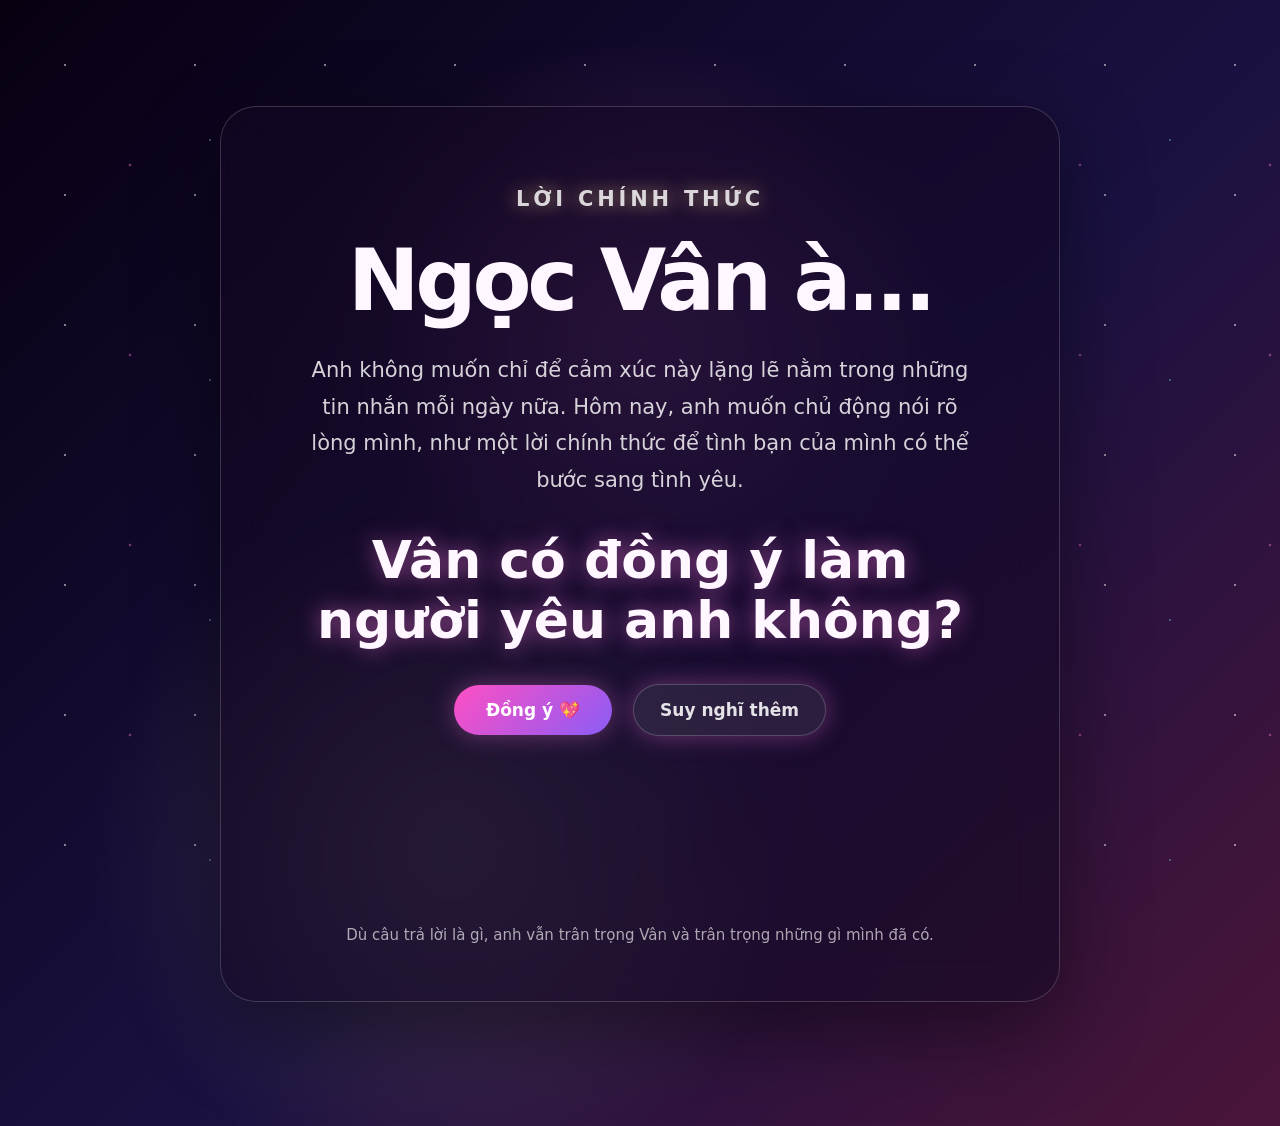
==== choice.html @ e43a79d6 "Add files via upload" ====
<!DOCTYPE html>
<html lang="vi">
<head>
  <meta charset="UTF-8" />
  <meta name="viewport" content="width=device-width, initial-scale=1.0, viewport-fit=cover" />
  <title>Một câu hỏi dành cho Vân</title>
  <link rel="stylesheet" href="assets/css/style.css" />
</head>
<body class="choice-page">
  <div class="choice-sky"></div>
  <main class="choice-card">
    <p class="eyebrow">Lời chính thức</p>
    <h1>Ngọc Vân à...</h1>
    <p>
      Anh không muốn chỉ để cảm xúc này lặng lẽ nằm trong những tin nhắn mỗi ngày nữa.
      Hôm nay, anh muốn chủ động nói rõ lòng mình, như một lời chính thức để tình bạn của mình
      có thể bước sang tình yêu.
    </p>
    <h2>Vân có đồng ý làm người yêu anh không?</h2>

    <div class="choice-actions" id="choiceArea">
      <button class="yes-btn" id="yesBtn" type="button">Đồng ý 💖</button>
      <button class="think-btn" id="thinkBtn" type="button">Suy nghĩ thêm</button>
    </div>

    <p class="choice-note" id="choiceNote">
      Dù câu trả lời là gì, anh vẫn trân trọng Vân và trân trọng những gì mình đã có.
    </p>
  </main>

  <script src="assets/js/choice.js"></script>
</body>
</html>
---- assets/css/style.css ----
:root {
  --bg: #070012;
  --white: #fff7ff;
  --soft: rgba(255, 247, 255, 0.78);
  --pink: #ff7adf;
  --pink-2: #ffb3ee;
  --violet: #8b5cf6;
  --gold: #ffe6a7;
  --glass: rgba(20, 10, 36, 0.56);
  --glass-2: rgba(255, 255, 255, 0.08);
  --border: rgba(255, 255, 255, 0.18);
}

* {
  margin: 0;
  padding: 0;
  box-sizing: border-box;
}

html,
body {
  width: 100%;
  min-height: 100%;
  background: var(--bg);
  color: var(--white);
  font-family: "Segoe UI", system-ui, -apple-system, BlinkMacSystemFont, Arial, sans-serif;
}

button {
  font: inherit;
}

/* ===================== INTRO ===================== */
.intro-page {
  height: 100vh;
  overflow: hidden;
  background:
    radial-gradient(circle at 50% 45%, rgba(92, 40, 140, 0.25), transparent 35%),
    #070012;
}

#galaxyCanvas {
  position: fixed;
  inset: 0;
  width: 100%;
  height: 100%;
  display: block;
  cursor: grab;
  touch-action: none;
}

#galaxyCanvas:active {
  cursor: grabbing;
}

.intro-content {
  position: fixed;
  left: 50%;
  top: 47%;
  transform: translate(-50%, -50%);
  z-index: 3;
  width: min(760px, calc(100vw - 36px));
  text-align: center;
  pointer-events: none;
  transition: opacity 0.8s ease, transform 0.8s ease;
}

.intro-content.hide {
  opacity: 0;
  transform: translate(-50%, -54%) scale(0.96);
}

.eyebrow {
  color: var(--gold);
  text-transform: uppercase;
  letter-spacing: 0.18em;
  font-size: clamp(12px, 1.8vw, 15px);
  font-weight: 700;
  text-shadow: 0 0 18px rgba(255, 218, 138, 0.65);
}

.intro-content h1 {
  margin-top: 12px;
  font-size: clamp(48px, 10vw, 112px);
  line-height: 0.95;
  letter-spacing: -0.05em;
  text-shadow:
    0 0 22px rgba(255, 122, 223, 0.72),
    0 0 80px rgba(139, 92, 246, 0.55);
}

.intro-text {
  width: min(660px, 100%);
  margin: 22px auto 0;
  color: var(--soft);
  font-size: clamp(16px, 2.2vw, 21px);
  line-height: 1.75;
}

.primary-btn,
.ghost-btn,
.yes-btn,
.think-btn {
  position: relative;
  isolation: isolate;
  border: 0;
  cursor: pointer;
  border-radius: 999px;
  color: white;
  transition: transform 0.25s ease, box-shadow 0.25s ease, opacity 0.25s ease;
}

.primary-btn {
  pointer-events: auto;
  margin-top: 34px;
  padding: 16px 34px;
  font-size: clamp(16px, 2.1vw, 19px);
  font-weight: 700;
  background: linear-gradient(135deg, #ff65d8, #8b5cf6 55%, #5eead4);
  box-shadow:
    0 0 22px rgba(255, 101, 216, 0.62),
    0 0 70px rgba(139, 92, 246, 0.42);
  overflow: hidden;
}

.primary-btn.compact {
  margin-top: 0;
  padding: 13px 26px;
  font-size: 16px;
}

.primary-btn:hover,
.yes-btn:hover {
  transform: translateY(-3px) scale(1.03);
}

.primary-btn:disabled {
  opacity: 0.7;
  cursor: wait;
}

.btn-glow {
  position: absolute;
  inset: -70%;
  z-index: -1;
  background: conic-gradient(from 0deg, transparent, rgba(255, 255, 255, 0.65), transparent 35%);
  animation: rotateGlow 2.8s linear infinite;
}

@keyframes rotateGlow {
  to { transform: rotate(360deg); }
}

.drag-hint {
  position: fixed;
  left: 50%;
  bottom: 26px;
  z-index: 3;
  transform: translateX(-50%);
  color: rgba(255, 255, 255, 0.78);
  font-size: 14px;
  letter-spacing: 0.04em;
  text-align: center;
  pointer-events: none;
  text-shadow: 0 0 14px rgba(255, 140, 240, 0.95);
  animation: floatHint 1.8s ease-in-out infinite;
  transition: opacity 0.6s ease;
}

.drag-hint.hide {
  opacity: 0;
}

.drag-hint span {
  display: block;
  margin-bottom: 7px;
  font-size: 26px;
}

@keyframes floatHint {
  0%, 100% { transform: translateX(-50%) translateY(0); opacity: 0.58; }
  50% { transform: translateX(-50%) translateY(-8px); opacity: 1; }
}

.transition-text {
  position: fixed;
  left: 50%;
  top: 50%;
  z-index: 4;
  transform: translate(-50%, -50%) scale(0.92);
  width: min(560px, calc(100vw - 32px));
  opacity: 0;
  pointer-events: none;
  text-align: center;
  font-size: clamp(22px, 5vw, 46px);
  line-height: 1.25;
  font-weight: 800;
  color: white;
  text-shadow:
    0 0 18px rgba(255, 122, 223, 0.95),
    0 0 80px rgba(255, 255, 255, 0.62);
  transition: opacity 0.7s ease, transform 0.7s ease;
}

.transition-text.show {
  opacity: 1;
  transform: translate(-50%, -50%) scale(1);
}

/* ===================== STORY ===================== */
.story-page {
  min-height: 100vh;
  overflow-x: hidden;
  background: #0b0618;
  transition: background 0.7s ease;
}

.story-bg-peace {
  background:
    radial-gradient(circle at 25% 25%, rgba(99, 102, 241, 0.32), transparent 35%),
    radial-gradient(circle at 78% 70%, rgba(255, 122, 223, 0.12), transparent 33%),
    linear-gradient(135deg, #070012, #121a3b 55%, #261144);
}

.story-bg-meet {
  background:
    radial-gradient(circle at 72% 23%, rgba(255, 184, 108, 0.28), transparent 28%),
    radial-gradient(circle at 35% 75%, rgba(244, 114, 182, 0.23), transparent 35%),
    linear-gradient(135deg, #100017, #25165f 55%, #3b1238);
}

.story-bg-chat {
  background:
    radial-gradient(circle at 30% 30%, rgba(94, 234, 212, 0.16), transparent 28%),
    radial-gradient(circle at 75% 55%, rgba(255, 122, 223, 0.2), transparent 35%),
    linear-gradient(135deg, #030712, #111827 48%, #37123c);
}

.story-bg-screen {
  background:
    radial-gradient(circle at 50% 10%, rgba(147, 197, 253, 0.22), transparent 32%),
    linear-gradient(135deg, #060113, #12163d 50%, #2a0d33);
}

.story-bg-care {
  background:
    radial-gradient(circle at 25% 70%, rgba(96, 165, 250, 0.22), transparent 35%),
    radial-gradient(circle at 72% 30%, rgba(251, 113, 133, 0.24), transparent 30%),
    linear-gradient(135deg, #080014, #18213f 48%, #3b102d);
}

.story-bg-change {
  background:
    radial-gradient(circle at 72% 35%, rgba(252, 211, 77, 0.18), transparent 28%),
    radial-gradient(circle at 28% 65%, rgba(255, 122, 223, 0.22), transparent 35%),
    linear-gradient(135deg, #070012, #27184e 50%, #401633);
}

.story-bg-feeling {
  background:
    radial-gradient(circle at 50% 28%, rgba(255, 255, 255, 0.14), transparent 22%),
    radial-gradient(circle at 65% 66%, rgba(255, 122, 223, 0.21), transparent 35%),
    linear-gradient(135deg, #080011, #1a1444 55%, #43172f);
}

.story-bg-confess {
  background:
    radial-gradient(circle at 50% 45%, rgba(255, 122, 223, 0.25), transparent 32%),
    radial-gradient(circle at 50% 80%, rgba(255, 230, 167, 0.2), transparent 34%),
    linear-gradient(135deg, #090013, #301056 48%, #641943);
}

.story-stars,
.choice-sky {
  position: fixed;
  inset: 0;
  pointer-events: none;
  background-image:
    radial-gradient(circle, rgba(255,255,255,0.95) 0 1px, transparent 1.5px),
    radial-gradient(circle, rgba(255,122,223,0.8) 0 1px, transparent 1.7px),
    radial-gradient(circle, rgba(147,197,253,0.7) 0 1px, transparent 1.5px);
  background-size: 130px 130px, 190px 190px, 240px 240px;
  background-position: 0 0, 35px 70px, 90px 20px;
  opacity: 0.52;
  animation: starDrift 36s linear infinite;
}

@keyframes starDrift {
  to { background-position: 260px 260px, 415px 330px, 410px 500px; }
}

.story-shell {
  min-height: 100vh;
  display: grid;
  place-items: center;
  padding: 40px 18px;
}

.story-card {
  position: relative;
  z-index: 2;
  width: min(860px, 100%);
  padding: clamp(22px, 4vw, 44px);
  border: 1px solid var(--border);
  border-radius: 32px;
  background: linear-gradient(145deg, rgba(255, 255, 255, 0.11), rgba(255, 255, 255, 0.045));
  box-shadow:
    0 24px 70px rgba(0, 0, 0, 0.38),
    inset 0 1px 0 rgba(255, 255, 255, 0.12);
  backdrop-filter: blur(22px);
  transition: transform 0.42s ease, opacity 0.42s ease;
}

.story-card.changing {
  opacity: 0;
  transform: translateY(16px) scale(0.985);
}

.story-topline {
  display: flex;
  align-items: center;
  gap: 16px;
  color: var(--gold);
  font-weight: 800;
  letter-spacing: 0.1em;
}

.progress-track {
  flex: 1;
  height: 5px;
  overflow: hidden;
  border-radius: 999px;
  background: rgba(255, 255, 255, 0.12);
}

.progress-bar {
  height: 100%;
  width: 0;
  border-radius: inherit;
  background: linear-gradient(90deg, var(--pink), var(--gold));
  box-shadow: 0 0 18px rgba(255, 122, 223, 0.72);
  transition: width 0.45s ease;
}

.scene-frame {
  position: relative;
  margin: 28px 0;
  min-height: 230px;
  overflow: hidden;
  border-radius: 26px;
  border: 1px solid rgba(255,255,255,0.14);
  background:
    radial-gradient(circle at 50% 45%, rgba(255,255,255,0.12), transparent 26%),
    linear-gradient(135deg, rgba(255,255,255,0.1), rgba(255,255,255,0.035));
}

.scene-frame::before,
.scene-frame::after {
  content: "";
  position: absolute;
  border-radius: 999px;
  filter: blur(4px);
  opacity: 0.84;
}

.scene-frame::before {
  width: 210px;
  height: 210px;
  left: 13%;
  top: 50%;
  background: radial-gradient(circle, rgba(255, 122, 223, 0.32), transparent 68%);
  transform: translateY(-50%);
}

.scene-frame::after {
  width: 280px;
  height: 120px;
  right: 12%;
  bottom: 20%;
  background: radial-gradient(ellipse, rgba(255, 230, 167, 0.25), transparent 72%);
}

.scene-orb {
  position: absolute;
  left: 50%;
  top: 48%;
  z-index: 2;
  transform: translate(-50%, -50%);
  width: 142px;
  height: 142px;
  display: grid;
  place-items: center;
  border-radius: 50%;
  font-size: 66px;
  background: rgba(255, 255, 255, 0.08);
  box-shadow:
    0 0 35px rgba(255, 122, 223, 0.4),
    inset 0 0 24px rgba(255, 255, 255, 0.12);
  animation: sceneFloat 3.2s ease-in-out infinite;
}

.scene-caption {
  position: absolute;
  left: 50%;
  bottom: 24px;
  z-index: 2;
  transform: translateX(-50%);
  width: calc(100% - 36px);
  text-align: center;
  color: rgba(255, 255, 255, 0.78);
}

@keyframes sceneFloat {
  0%, 100% { transform: translate(-50%, -50%) translateY(0); }
  50% { transform: translate(-50%, -50%) translateY(-10px); }
}

.story-card h1 {
  margin-top: 12px;
  font-size: clamp(30px, 6vw, 58px);
  letter-spacing: -0.04em;
  line-height: 1.05;
}

.story-text {
  margin-top: 20px;
  color: rgba(255, 255, 255, 0.84);
  font-size: clamp(17px, 2.5vw, 22px);
  line-height: 1.78;
  white-space: pre-line;
}

.story-actions {
  display: flex;
  justify-content: space-between;
  align-items: center;
  gap: 14px;
  margin-top: 32px;
}

.ghost-btn {
  padding: 13px 24px;
  color: rgba(255, 255, 255, 0.82);
  border: 1px solid rgba(255, 255, 255, 0.18);
  background: rgba(255, 255, 255, 0.06);
}

.ghost-btn:disabled {
  opacity: 0.42;
  cursor: not-allowed;
}

/* ===================== CHOICE ===================== */
.choice-page {
  min-height: 100vh;
  overflow: hidden;
  display: grid;
  place-items: center;
  padding: 24px;
  background:
    radial-gradient(circle at 50% 30%, rgba(255, 122, 223, 0.2), transparent 30%),
    radial-gradient(circle at 35% 75%, rgba(255, 230, 167, 0.16), transparent 30%),
    linear-gradient(135deg, #080011, #1a1141 55%, #4b1539);
}

.choice-card {
  position: relative;
  z-index: 2;
  width: min(840px, 100%);
  min-height: 540px;
  padding: clamp(24px, 5vw, 52px);
  border-radius: 36px;
  border: 1px solid var(--border);
  background: rgba(19, 8, 35, 0.58);
  backdrop-filter: blur(24px);
  box-shadow: 0 28px 85px rgba(0,0,0,0.44);
  text-align: center;
}

.choice-card h1 {
  margin-top: 12px;
  font-size: clamp(42px, 8vw, 86px);
  letter-spacing: -0.05em;
}

.choice-card p {
  width: min(680px, 100%);
  margin: 22px auto 0;
  color: rgba(255, 255, 255, 0.82);
  font-size: clamp(16px, 2.4vw, 21px);
  line-height: 1.75;
}

.choice-card h2 {
  width: min(690px, 100%);
  margin: 32px auto 0;
  font-size: clamp(28px, 5vw, 52px);
  line-height: 1.15;
  text-shadow: 0 0 22px rgba(255, 122, 223, 0.55);
}

.choice-actions {
  position: relative;
  min-height: 120px;
  margin-top: 34px;
}

.yes-btn,
.think-btn {
  min-width: 158px;
  padding: 15px 26px;
  font-weight: 800;
  font-size: 17px;
  box-shadow: 0 0 24px rgba(255, 122, 223, 0.35);
}

.yes-btn {
  background: linear-gradient(135deg, #ff4fc3, #8b5cf6);
}

.think-btn {
  margin-left: 16px;
  color: rgba(255, 255, 255, 0.88);
  border: 1px solid rgba(255,255,255,0.2);
  background: rgba(255, 255, 255, 0.08);
  transition: left 0.45s ease, top 0.45s ease, transform 0.25s ease, opacity 0.25s ease;
}

.think-btn.moving {
  position: absolute;
  margin-left: 0;
}

.think-btn:disabled {
  opacity: 0.7;
  cursor: wait;
}

.choice-note {
  margin-top: 22px !important;
  font-size: 15px !important;
  color: rgba(255,255,255,0.64) !important;
}

/* ===================== YES / HEART ===================== */
.yes-page {
  min-height: 100vh;
  overflow: hidden;
  display: grid;
  place-items: center;
  padding: 24px;
  background:
    radial-gradient(circle at 50% 40%, rgba(255, 122, 223, 0.2), transparent 30%),
    radial-gradient(circle at 15% 20%, rgba(255, 230, 167, 0.16), transparent 25%),
    radial-gradient(circle at 80% 75%, rgba(139, 92, 246, 0.2), transparent 30%),
    #070012;
}

#heartCanvas {
  position: fixed;
  inset: 0;
  width: 100%;
  height: 100%;
  display: block;
}

.floating-hearts {
  position: fixed;
  inset: 0;
  pointer-events: none;
  overflow: hidden;
  z-index: 2;
}

.float-heart {
  position: absolute;
  bottom: -40px;
  color: rgba(255, 180, 235, 0.92);
  filter: drop-shadow(0 0 12px rgba(255, 122, 223, 0.75));
  animation: flyHeart linear forwards;
}

@keyframes flyHeart {
  0% { transform: translateY(0) translateX(0) scale(0.7) rotate(0deg); opacity: 0; }
  12% { opacity: 1; }
  100% { transform: translateY(-112vh) translateX(var(--drift)) scale(1.35) rotate(22deg); opacity: 0; }
}

.promise-card {
  position: relative;
  z-index: 3;
  width: min(780px, 100%);
  margin-top: min(30vh, 210px);
  padding: clamp(22px, 4vw, 42px);
  border: 1px solid rgba(255, 255, 255, 0.18);
  border-radius: 32px;
  background: rgba(16, 6, 30, 0.58);
  backdrop-filter: blur(18px);
  box-shadow: 0 24px 85px rgba(0,0,0,0.4);
}

.promise-card h1 {
  margin-top: 12px;
  font-size: clamp(30px, 5vw, 54px);
  line-height: 1.1;
  letter-spacing: -0.04em;
  text-shadow: 0 0 24px rgba(255, 122, 223, 0.55);
}

.promise-list {
  display: grid;
  gap: 14px;
  margin-top: 24px;
}

.promise-list p {
  padding: 14px 16px;
  border: 1px solid rgba(255, 255, 255, 0.12);
  border-radius: 18px;
  color: rgba(255, 255, 255, 0.84);
  background: rgba(255, 255, 255, 0.055);
  line-height: 1.65;
}

.signature {
  margin-top: 24px;
  color: var(--gold);
  text-align: right;
  font-style: italic;
}

@media (max-width: 760px) {
  .intro-content {
    top: 44%;
  }

  .intro-content h1 {
    font-size: clamp(44px, 16vw, 76px);
  }

  .intro-text {
    font-size: 16px;
  }

  .drag-hint {
    bottom: 18px;
    width: calc(100vw - 40px);
  }

  .scene-frame {
    min-height: 190px;
  }

  .scene-orb {
    width: 112px;
    height: 112px;
    font-size: 50px;
  }

  .story-actions {
    flex-direction: column-reverse;
    align-items: stretch;
  }

  .primary-btn.compact,
  .ghost-btn {
    width: 100%;
  }

  .choice-card {
    min-height: 620px;
  }

  .choice-actions {
    min-height: 190px;
  }

  .yes-btn,
  .think-btn {
    min-width: 0;
    width: 100%;
    margin-left: 0;
    margin-top: 12px;
  }

  .think-btn.moving {
    width: auto;
    min-width: 156px;
  }

  .promise-card {
    margin-top: 34vh;
  }
}

/* ===================== RESPONSIVE / SCROLL REFINEMENT ===================== */
html {
  min-height: 100%;
  scroll-behavior: smooth;
}

body {
  min-height: 100svh;
  overflow-x: hidden;
  overflow-y: auto;
}

body.intro-page,
body.story-page,
body.choice-page,
body.yes-page {
  min-height: 100svh;
}

.intro-page {
  height: auto;
  min-height: 100svh;
  overflow-y: auto;
  overflow-x: hidden;
}

#galaxyCanvas,
#heartCanvas {
  height: 100svh;
}

.intro-content {
  position: relative;
  left: auto;
  top: auto;
  transform: none;
  min-height: 100svh;
  width: min(820px, calc(100vw - 32px));
  margin: 0 auto;
  padding: clamp(84px, 14svh, 150px) 0 clamp(110px, 16svh, 170px);
  display: flex;
  flex-direction: column;
  justify-content: center;
}

.intro-content.hide {
  transform: scale(0.96) translateY(-18px);
}

.story-shell {
  min-height: 100svh;
  padding: clamp(20px, 5svh, 56px) clamp(14px, 4vw, 32px);
}

.story-card,
.choice-card,
.promise-card {
  max-height: none;
}

.choice-page {
  overflow-y: auto;
  padding: clamp(18px, 4vw, 34px);
  align-items: start;
}

.choice-card {
  min-height: auto;
  margin: clamp(28px, 8svh, 82px) auto clamp(70px, 10svh, 110px);
}

.choice-actions {
  min-height: clamp(142px, 24svh, 220px);
}

.yes-page {
  overflow-y: auto;
  align-items: start;
  padding: clamp(16px, 4vw, 28px);
}

.promise-toggle {
  position: fixed;
  right: max(14px, env(safe-area-inset-right));
  top: max(14px, env(safe-area-inset-top));
  z-index: 8;
  border: 1px solid rgba(255,255,255,0.22);
  border-radius: 999px;
  padding: 10px 16px;
  color: rgba(255,255,255,0.92);
  background: rgba(20, 8, 38, 0.62);
  backdrop-filter: blur(16px);
  box-shadow: 0 12px 36px rgba(0,0,0,0.35), 0 0 22px rgba(255,122,223,0.22);
  cursor: pointer;
}

.promise-card {
  margin: min(56svh, 430px) auto 8svh;
  transition: opacity 0.55s ease, transform 0.55s ease, visibility 0.55s ease;
}

.promise-card.promise-card-hidden {
  opacity: 0;
  visibility: hidden;
  pointer-events: none;
  transform: translateY(22px) scale(0.96);
}

.promise-card.promise-card-visible {
  opacity: 1;
  visibility: visible;
  pointer-events: auto;
  transform: translateY(0) scale(1);
}

.music-control {
  position: fixed;
  left: max(14px, env(safe-area-inset-left));
  bottom: max(14px, env(safe-area-inset-bottom));
  z-index: 9;
  display: flex;
  align-items: center;
  gap: 8px;
  border: 1px solid rgba(255,255,255,0.2);
  border-radius: 999px;
  padding: 10px 14px;
  color: rgba(255,255,255,0.88);
  background: rgba(18, 7, 33, 0.62);
  backdrop-filter: blur(16px);
  box-shadow: 0 12px 38px rgba(0,0,0,0.34), 0 0 24px rgba(139,92,246,0.22);
  cursor: pointer;
  user-select: none;
}

.music-control .music-dot {
  width: 8px;
  height: 8px;
  border-radius: 50%;
  background: rgba(255,255,255,0.55);
  box-shadow: 0 0 10px rgba(255,255,255,0.4);
}

.music-control.is-playing .music-dot {
  background: #ff9de8;
  box-shadow: 0 0 14px rgba(255,157,232,0.95);
  animation: musicPulse 1.2s ease-in-out infinite;
}

@keyframes musicPulse {
  0%, 100% { transform: scale(0.85); opacity: 0.75; }
  50% { transform: scale(1.35); opacity: 1; }
}

@media (max-width: 900px) {
  .story-card {
    border-radius: 26px;
  }

  .scene-frame {
    min-height: clamp(180px, 30svh, 260px);
  }
}

@media (max-width: 760px) {
  .intro-content {
    top: auto;
    min-height: 100svh;
    width: min(100% - 28px, 620px);
    padding-top: clamp(78px, 12svh, 120px);
    padding-bottom: 126px;
  }

  .intro-content h1 {
    font-size: clamp(42px, 15vw, 76px);
    line-height: 1;
  }

  .story-shell {
    display: block;
    padding: 18px 14px 82px;
  }

  .story-card {
    margin: 0 auto;
    border-radius: 24px;
  }

  .choice-page {
    display: block;
    padding: 16px 12px 80px;
  }

  .choice-card {
    min-height: auto;
    margin: 22px auto 20px;
    border-radius: 26px;
  }

  .choice-actions {
    min-height: clamp(210px, 34svh, 300px);
  }

  .promise-card {
    margin-top: 48svh;
    border-radius: 24px;
  }

  .promise-toggle {
    top: auto;
    bottom: max(72px, calc(72px + env(safe-area-inset-bottom)));
    right: 12px;
    padding: 9px 13px;
    font-size: 14px;
  }

  .music-control {
    left: 12px;
    bottom: max(12px, env(safe-area-inset-bottom));
    padding: 9px 12px;
    font-size: 14px;
  }

  .drag-hint {
    bottom: 76px;
  }
}

@media (max-height: 620px) and (orientation: landscape) {
  .intro-content {
    padding-top: 60px;
    padding-bottom: 70px;
  }

  .intro-content h1 {
    font-size: clamp(38px, 9vw, 76px);
  }

  .intro-text {
    margin-top: 14px;
    line-height: 1.55;
  }

  .primary-btn {
    margin-top: 22px;
  }

  .promise-card {
    margin-top: 26svh;
  }
}

@media (prefers-reduced-motion: reduce) {
  *, *::before, *::after {
    animation-duration: 0.01ms !important;
    animation-iteration-count: 1 !important;
    transition-duration: 0.01ms !important;
  }
}

.yes-page:not(.heart-ready) .promise-toggle {
  opacity: 0;
  pointer-events: none;
  transform: translateY(8px);
}

/* ===================== PERSISTENT MUSIC SHELL ===================== */
.app-shell {
  width: 100%;
  height: 100svh;
  overflow: hidden;
  background: #070012;
}

.love-frame {
  position: fixed;
  inset: 0;
  width: 100%;
  height: 100svh;
  border: 0;
  display: block;
  background: #070012;
  opacity: 1;
  transition: opacity 0.28s ease, filter 0.28s ease;
}

.love-frame.is-changing {
  opacity: 0.72;
  filter: blur(3px);
}

.music-tip {
  position: fixed;
  left: max(14px, env(safe-area-inset-left));
  bottom: max(68px, calc(68px + env(safe-area-inset-bottom)));
  z-index: 12;
  width: min(320px, calc(100vw - 28px));
  padding: 10px 13px;
  border: 1px solid rgba(255,255,255,0.18);
  border-radius: 18px;
  color: rgba(255,255,255,0.86);
  background: rgba(18, 7, 33, 0.72);
  backdrop-filter: blur(16px);
  box-shadow: 0 14px 38px rgba(0,0,0,0.38);
  font-size: 13px;
  line-height: 1.5;
  opacity: 0;
  transform: translateY(8px);
  pointer-events: none;
  transition: opacity 0.28s ease, transform 0.28s ease;
}

.music-tip.show {
  opacity: 1;
  transform: translateY(0);
}

@media (max-width: 760px) {
  .app-shell .music-control {
    left: 12px;
    bottom: max(12px, env(safe-area-inset-bottom));
  }

  .music-tip {
    bottom: max(62px, calc(62px + env(safe-area-inset-bottom)));
    font-size: 12px;
  }
}

/* Thanh cuộn nhẹ, hợp với nền tối */
html {
  scrollbar-width: thin;
  scrollbar-color: rgba(255, 122, 223, 0.55) rgba(255, 255, 255, 0.06);
}

::-webkit-scrollbar {
  width: 9px;
  height: 9px;
}

::-webkit-scrollbar-track {
  background: rgba(255, 255, 255, 0.05);
}

::-webkit-scrollbar-thumb {
  border-radius: 999px;
  background: linear-gradient(180deg, rgba(255, 122, 223, 0.72), rgba(139, 92, 246, 0.65));
}

.yes-page {
  scrollbar-gutter: stable;
}
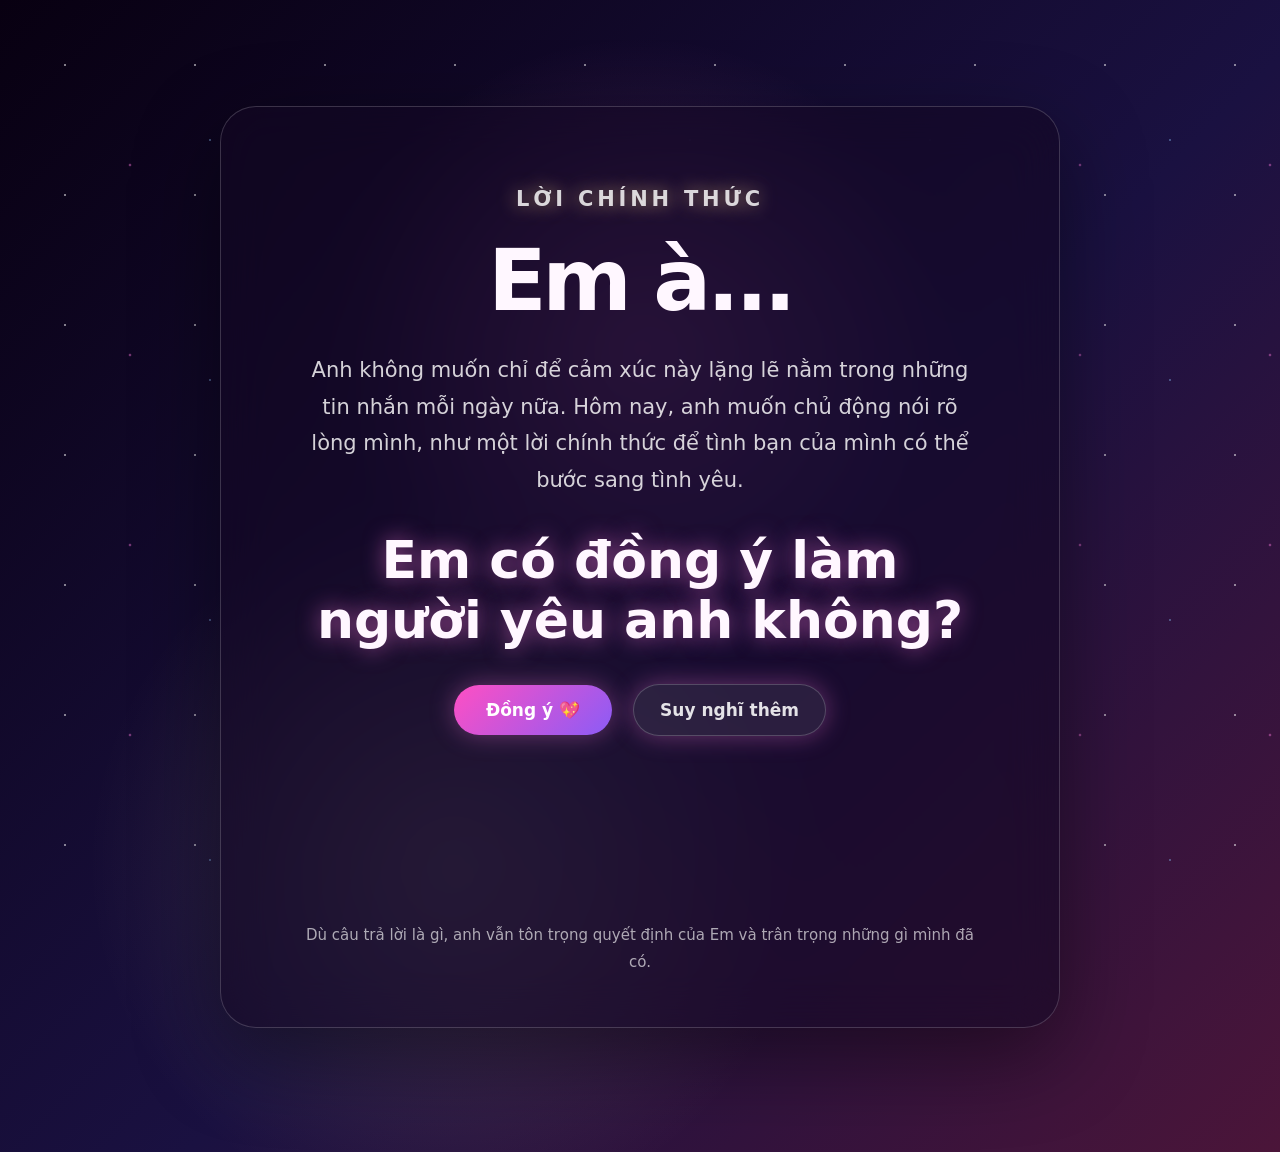
==== commit 65b1f451: "Add files via upload" ====
--- a/choice.html
+++ b/choice.html
@@ -3,20 +3,20 @@
 <head>
   <meta charset="UTF-8" />
   <meta name="viewport" content="width=device-width, initial-scale=1.0, viewport-fit=cover" />
-  <title>Một câu hỏi dành cho Vân</title>
+  <title>Một câu hỏi dành cho Em</title>
   <link rel="stylesheet" href="assets/css/style.css" />
 </head>
 <body class="choice-page">
   <div class="choice-sky"></div>
   <main class="choice-card">
     <p class="eyebrow">Lời chính thức</p>
-    <h1>Ngọc Vân à...</h1>
+    <h1>Em à...</h1>
     <p>
       Anh không muốn chỉ để cảm xúc này lặng lẽ nằm trong những tin nhắn mỗi ngày nữa.
       Hôm nay, anh muốn chủ động nói rõ lòng mình, như một lời chính thức để tình bạn của mình
       có thể bước sang tình yêu.
     </p>
-    <h2>Vân có đồng ý làm người yêu anh không?</h2>
+    <h2>Em có đồng ý làm người yêu anh không?</h2>
 
     <div class="choice-actions" id="choiceArea">
       <button class="yes-btn" id="yesBtn" type="button">Đồng ý 💖</button>
@@ -24,7 +24,7 @@
     </div>
 
     <p class="choice-note" id="choiceNote">
-      Dù câu trả lời là gì, anh vẫn trân trọng Vân và trân trọng những gì mình đã có.
+      Dù câu trả lời là gì, anh vẫn tôn trọng quyết định của Em và trân trọng những gì mình đã có.
     </p>
   </main>
 
--- a/assets/css/style.css
+++ b/assets/css/style.css
@@ -1044,3 +1044,31 @@
 .yes-page {
   scrollbar-gutter: stable;
 }
+
+.music-area {
+  position: fixed;
+  left: max(14px, env(safe-area-inset-left));
+  bottom: max(14px, env(safe-area-inset-bottom));
+  z-index: 80;
+  display: flex;
+  align-items: center;
+  gap: 10px;
+}
+
+/* Vì nút nhạc cũ có thể đang position: fixed,
+   dòng này giúp nó nằm gọn trong cụm music-area */
+.music-area .music-control {
+  position: static;
+}
+
+.made-by {
+  color: rgba(255, 225, 245, 0.96);
+  font-size: 15px;
+  font-family: "Segoe Script", "Brush Script MT", cursive;
+  letter-spacing: 0.6px;
+  white-space: nowrap;
+  user-select: none;
+  text-shadow:
+    0 0 10px rgba(255, 120, 210, 0.9),
+    0 0 26px rgba(180, 100, 255, 0.6);
+}
